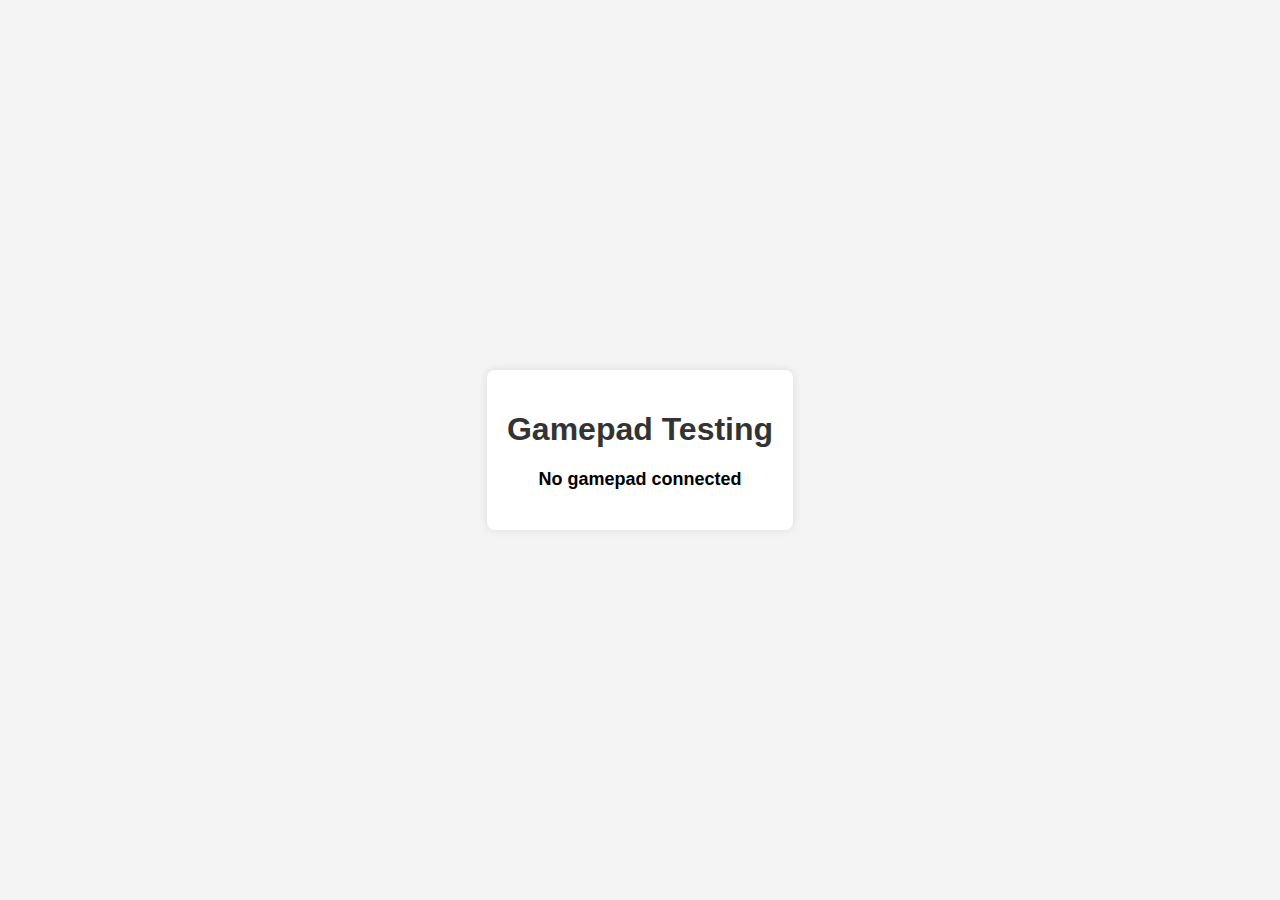
==== index.html @ 1b5c23f1 "Initial commit" ====
<!DOCTYPE html>
<html lang="en">
  <head>
    <meta charset="UTF-8" />
    <meta name="viewport" content="width=device-width, initial-scale=1.0" />
    <title>Gamepad Testing</title>
    <link rel="stylesheet" href="style.css" />
  </head>
  <body>
    <div class="container">
      <h1>Gamepad Testing</h1>
      <div id="gamepadStatus">No gamepad connected</div>
      <div id="gamepadData" class="gamepad-data">
        <div id="buttons"></div>
        <div id="axes"></div>
      </div>
    </div>

    <script src="script.js"></script>
  </body>
</html>
---- style.css ----
body {
  font-family: Arial, sans-serif;
  background-color: #f4f4f4;
  margin: 0;
  padding: 0;
  display: flex;
  justify-content: center;
  align-items: center;
  height: 100vh;
}

.container {
  background-color: white;
  padding: 20px;
  border-radius: 8px;
  box-shadow: 0 0 10px rgba(0, 0, 0, 0.1);
  text-align: center;
}

h1 {
  color: #333;
}

#gamepadStatus {
  margin-bottom: 20px;
  font-size: 18px;
  font-weight: bold;
}

.gamepad-data {
  display: flex;
  justify-content: space-around;
}

#buttons,
#axes {
  width: 40%;
  text-align: left;
}

button {
  margin: 5px;
  padding: 10px;
  background-color: #007bff;
  color: white;
  border: none;
  border-radius: 4px;
  cursor: pointer;
}

button:hover {
  background-color: #0056b3;
}
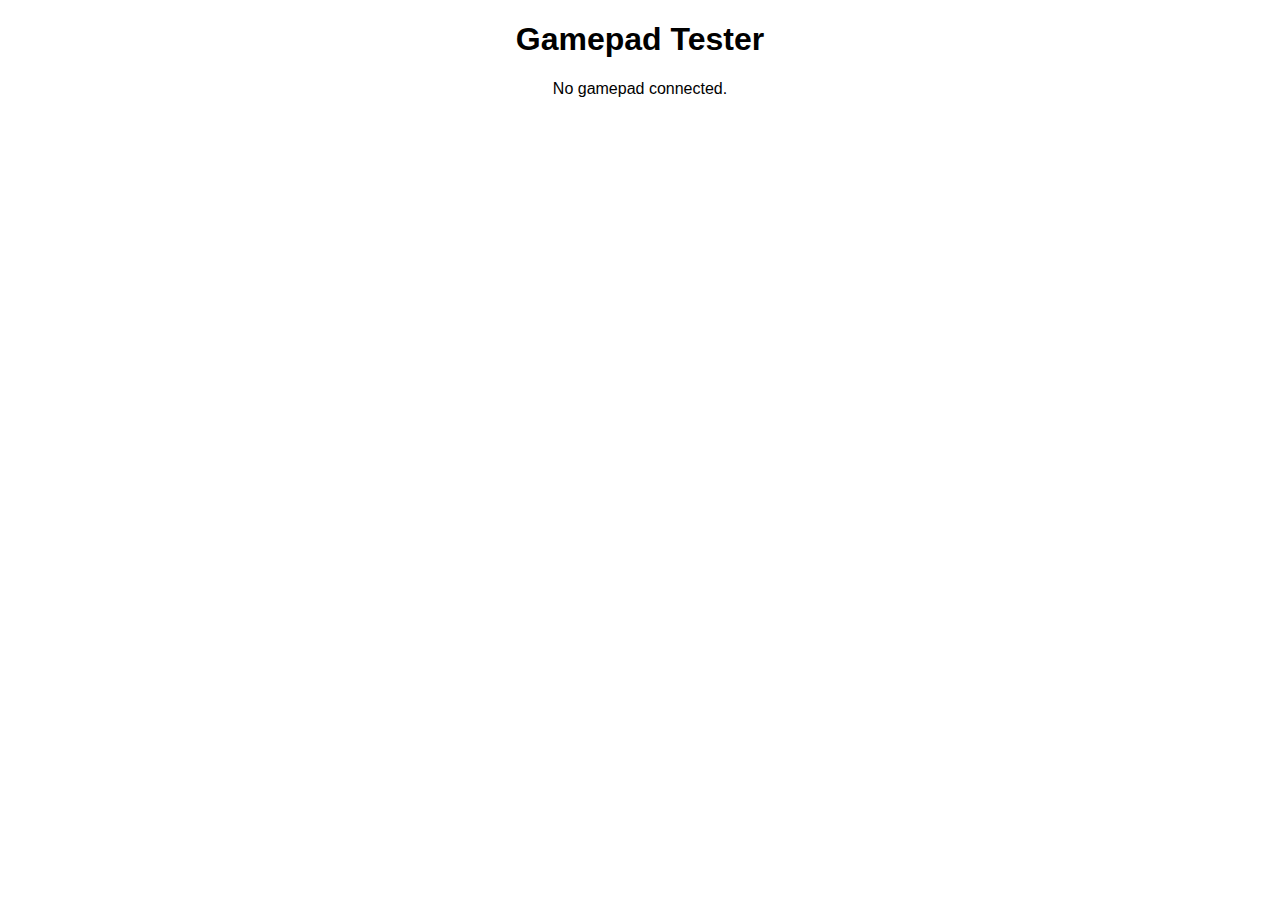
==== commit acaead57: "inputs working" ====
--- a/index.html
+++ b/index.html
@@ -1,21 +1,22 @@
 <!DOCTYPE html>
 <html lang="en">
-  <head>
-    <meta charset="UTF-8" />
-    <meta name="viewport" content="width=device-width, initial-scale=1.0" />
-    <title>Gamepad Testing</title>
-    <link rel="stylesheet" href="style.css" />
-  </head>
-  <body>
-    <div class="container">
-      <h1>Gamepad Testing</h1>
-      <div id="gamepadStatus">No gamepad connected</div>
-      <div id="gamepadData" class="gamepad-data">
-        <div id="buttons"></div>
-        <div id="axes"></div>
-      </div>
+<head>
+  <meta charset="UTF-8">
+  <meta name="viewport" content="width=device-width, initial-scale=1.0">
+  <title>Gamepad Tester</title>
+  <link rel="stylesheet" href="style.css">
+</head>
+<body>
+  <h1>Gamepad Tester</h1>
+  <div id="status">No gamepad connected.</div>
+  <div id="gamepad-display">
+    <div id="buttons">
+      <!-- Buttons will be dynamically created here -->
     </div>
-
-    <script src="script.js"></script>
-  </body>
+    <div id="axes">
+      <!-- Axes values will be displayed here -->
+    </div>
+  </div>
+  <script src="script.js"></script>
+</body>
 </html>
--- a/style.css
+++ b/style.css
@@ -1,53 +1,20 @@
 body {
   font-family: Arial, sans-serif;
-  background-color: #f4f4f4;
-  margin: 0;
-  padding: 0;
-  display: flex;
-  justify-content: center;
-  align-items: center;
-  height: 100vh;
-}
-
-.container {
-  background-color: white;
-  padding: 20px;
-  border-radius: 8px;
-  box-shadow: 0 0 10px rgba(0, 0, 0, 0.1);
   text-align: center;
 }
-
-h1 {
-  color: #333;
+#gamepad-display {
+  margin-top: 20px;
 }
-
-#gamepadStatus {
-  margin-bottom: 20px;
-  font-size: 18px;
-  font-weight: bold;
+#buttons div,
+#axes div {
+  display: inline-block;
+  margin: 10px;
+  padding: 20px;
+  border: 2px solid #333;
+  border-radius: 5px;
+  width: 60px;
 }
-
-.gamepad-data {
-  display: flex;
-  justify-content: space-around;
+.pressed {
+  background-color: #4caf50;
+  color: white;
 }
-
-#buttons,
-#axes {
-  width: 40%;
-  text-align: left;
-}
-
-button {
-  margin: 5px;
-  padding: 10px;
-  background-color: #007bff;
-  color: white;
-  border: none;
-  border-radius: 4px;
-  cursor: pointer;
-}
-
-button:hover {
-  background-color: #0056b3;
-}
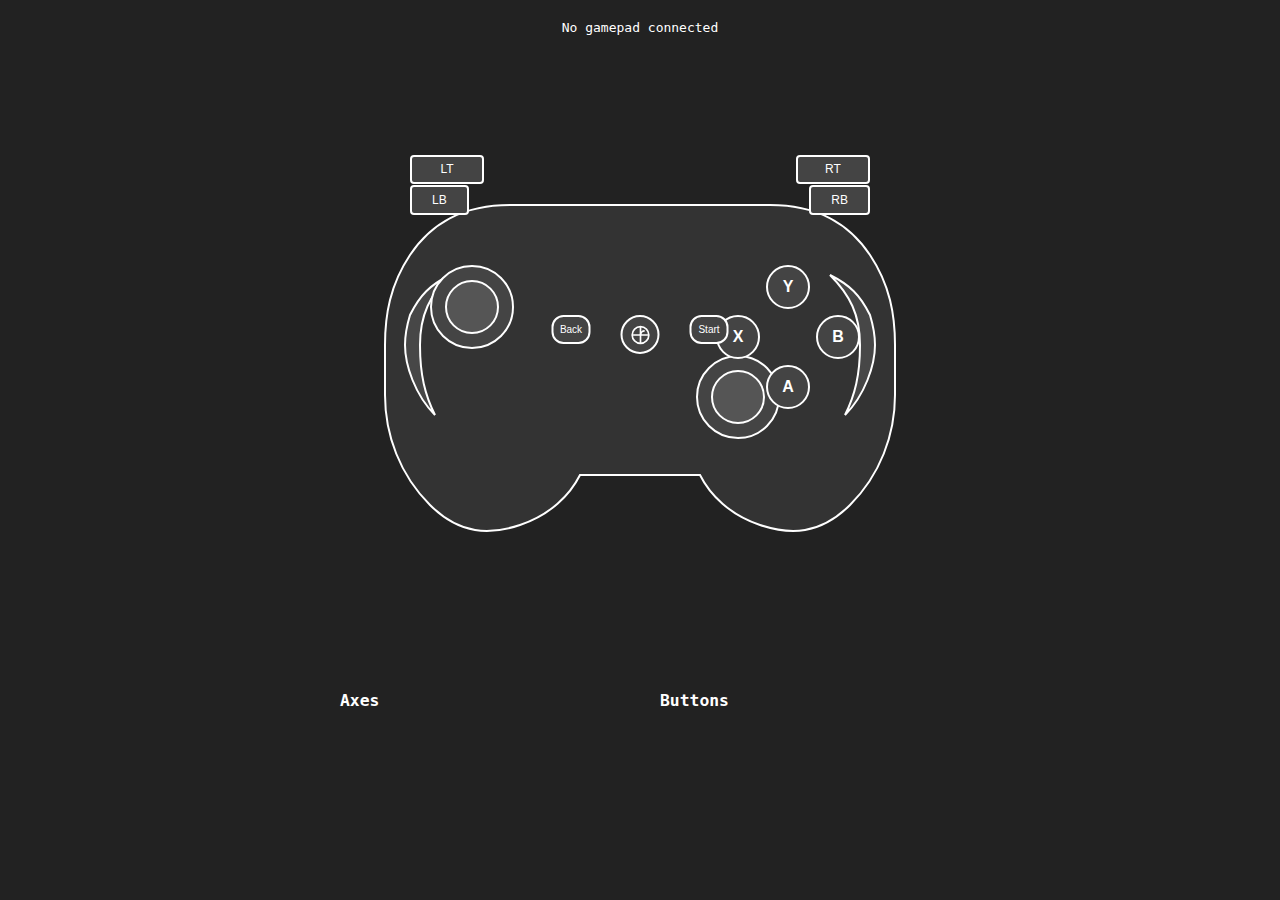
==== commit b9e52127: "updates" ====
--- a/index.html
+++ b/index.html
@@ -1,22 +1,113 @@
 <!DOCTYPE html>
 <html lang="en">
 <head>
-  <meta charset="UTF-8">
-  <meta name="viewport" content="width=device-width, initial-scale=1.0">
-  <title>Gamepad Tester</title>
-  <link rel="stylesheet" href="style.css">
+    <meta charset="UTF-8">
+    <meta name="viewport" content="width=device-width, initial-scale=1.0">
+    <title>Xbox Controller Layout</title>
+    <link rel="stylesheet" href="style.css">
 </head>
 <body>
-  <h1>Gamepad Tester</h1>
-  <div id="status">No gamepad connected.</div>
-  <div id="gamepad-display">
-    <div id="buttons">
-      <!-- Buttons will be dynamically created here -->
+    <div id="status">No gamepad connected</div>
+    <div class="controller-wrapper">
+        <div class="controller">
+            <!-- Controller Base Shape - Updated with more accurate Xbox shape -->
+            <svg class="controller-base" viewBox="0 0 600 400">
+                <!-- Base shape with grips -->
+                <path d="
+                    M 170,50 
+                    C 120,50 90,70 70,100
+                    C 50,130 45,160 45,190
+                    L 45,240
+                    C 45,280 60,320 90,350
+                    C 120,380 150,380 180,370
+                    C 210,360 230,340 240,320
+                    L 360,320
+                    C 370,340 390,360 420,370
+                    C 450,380 480,380 510,350
+                    C 540,320 555,280 555,240
+                    L 555,190
+                    C 555,160 550,130 530,100
+                    C 510,70 480,50 430,50
+                    Z
+                "/>
+                
+                <!-- Left grip indentation -->
+                <path d="
+                    M 70,160
+                    C 80,140 90,130 110,120
+                    C 90,140 80,160 80,190
+                    C 80,220 85,240 95,260
+                    C 75,240 65,210 65,190
+                    C 65,180 67,170 70,160
+                    Z
+                " fill="rgba(255,255,255,0.1)"/>
+                
+                <!-- Right grip indentation -->
+                <path d="
+                    M 530,160
+                    C 520,140 510,130 490,120
+                    C 510,140 520,160 520,190
+                    C 520,220 515,240 505,260
+                    C 525,240 535,210 535,190
+                    C 535,180 533,170 530,160
+                    Z
+                " fill="rgba(255,255,255,0.1)"/>
+            </svg>
+
+            <!-- Rest of the content remains the same -->
+            <div id="left-stick" class="stick">
+                <div class="stick-dot"></div>
+            </div>
+
+            <div id="right-stick" class="stick">
+                <div class="stick-dot"></div>
+            </div>
+
+            <div id="button-y" class="button">Y</div>
+            <div id="button-b" class="button">B</div>
+            <div id="button-a" class="button">A</div>
+            <div id="button-x" class="button">X</div>
+
+            <div class="center-buttons">
+                <div id="button-back" class="menu-button">
+                    <span>Back</span>
+                </div>
+                <div id="button-home" class="menu-button xbox-button">
+                    <svg viewBox="0 0 24 24" class="xbox-logo">
+                        <circle cx="12" cy="12" r="10" fill="none" stroke="currentColor" stroke-width="2"/>
+                        <path d="M12 2 L12 22" stroke="currentColor" stroke-width="2"/>
+                        <path d="M2 12 L22 12" stroke="currentColor" stroke-width="2"/>
+                        <path d="M17 7 A5 5 0 0 0 12 12" stroke="currentColor" stroke-width="2" fill="none"/>
+                    </svg>
+                </div>
+                <div id="button-start" class="menu-button">
+                    <span>Start</span>
+                </div>
+            </div>
+
+            <div id="left-bumper" class="bumper left">LB</div>
+            <div id="right-bumper" class="bumper right">RB</div>
+
+            <div id="left-trigger" class="trigger left">
+                <div class="trigger-value"></div>
+                <span>LT</span>
+            </div>
+            <div id="right-trigger" class="trigger right">
+                <div class="trigger-value"></div>
+                <span>RT</span>
+            </div>
+        </div>
     </div>
-    <div id="axes">
-      <!-- Axes values will be displayed here -->
+
+    <div class="debug">
+        <div id="axes-debug">
+            <h3>Axes</h3>
+        </div>
+        <div id="buttons-debug">
+            <h3>Buttons</h3>
+        </div>
     </div>
-  </div>
-  <script src="script.js"></script>
+
+    <script src="script.js"></script>
 </body>
-</html>
+</html>--- a/style.css
+++ b/style.css
@@ -1,20 +1,186 @@
 body {
-  font-family: Arial, sans-serif;
-  text-align: center;
+    background: #222;
+    color: #fff;
+    font-family: Arial, sans-serif;
+    margin: 0;
+    padding: 20px;
+    display: flex;
+    flex-direction: column;
+    align-items: center;
 }
-#gamepad-display {
-  margin-top: 20px;
+
+#status {
+    margin-bottom: 20px;
+    font-family: monospace;
 }
-#buttons div,
-#axes div {
-  display: inline-block;
-  margin: 10px;
-  padding: 20px;
-  border: 2px solid #333;
-  border-radius: 5px;
-  width: 60px;
+
+.controller-wrapper {
+    position: relative;
+    width: 800px;
+    height: 600px;
 }
+
+.controller {
+    position: absolute;
+    width: 600px;
+    height: 400px;
+    left: 50%;
+    top: 50%;
+    transform: translate(-50%, -50%);
+}
+
+.controller-base {
+    position: absolute;
+    width: 100%;
+    height: 100%;
+    stroke: #fff;
+    stroke-width: 2;
+    fill: #333;
+}
+
+.button {
+    position: absolute;
+    width: 40px;
+    height: 40px;
+    border: 2px solid #fff;
+    border-radius: 50%;
+    display: flex;
+    align-items: center;
+    justify-content: center;
+    color: #fff;
+    font-weight: bold;
+    transition: all 0.1s;
+    background: #444;
+}
+
+.button.pressed {
+    background: rgba(255, 255, 255, 0.3);
+    transform: scale(0.95);
+}
+
+/* Face button positions - adjusted for Xbox layout */
+#button-y { right: 130px; top: 110px; }
+#button-b { right: 80px; top: 160px; }
+#button-a { right: 130px; top: 210px; }
+#button-x { right: 180px; top: 160px; }
+
+.stick {
+    position: absolute;
+    width: 80px;
+    height: 80px;
+    border: 2px solid #fff;
+    border-radius: 50%;
+    background: #444;
+}
+
+.stick-dot {
+    position: absolute;
+    width: 50px;
+    height: 50px;
+    background: #555;
+    border: 2px solid #fff;
+    border-radius: 50%;
+    top: 50%;
+    left: 50%;
+    transform: translate(-50%, -50%);
+    transition: transform 0.1s;
+}
+
+/* Stick positions - adjusted for Xbox layout */
+#left-stick { left: 90px; top: 110px; }
+#right-stick { right: 160px; top: 200px; }
+
+.center-buttons {
+    position: absolute;
+    left: 50%;
+    top: 160px;
+    transform: translateX(-50%);
+    display: flex;
+    gap: 30px;
+}
+
+.menu-button {
+    width: 35px;
+    height: 25px;
+    border: 2px solid #fff;
+    border-radius: 12px;
+    display: flex;
+    align-items: center;
+    justify-content: center;
+    color: #fff;
+    font-size: 10px;
+    background: #444;
+}
+
+.xbox-button {
+    width: 35px;
+    height: 35px;
+    border-radius: 50%;
+}
+
+.xbox-logo {
+    width: 20px;
+    height: 20px;
+}
+
+.bumper {
+    position: absolute;
+    top: 30px;
+    padding: 6px 20px;
+    border: 2px solid #fff;
+    border-radius: 4px;
+    font-size: 12px;
+    color: #fff;
+    background: #444;
+}
+
+.bumper.left { left: 70px; }
+.bumper.right { right: 70px; }
+
+.trigger {
+    position: absolute;
+    top: 0;
+    width: 70px;
+    height: 25px;
+    border: 2px solid #fff;
+    border-radius: 4px;
+    color: #fff;
+    font-size: 12px;
+    background: #444;
+}
+
+.trigger.left { left: 70px; }
+.trigger.right { right: 70px; }
+
+.trigger-value {
+    position: absolute;
+    top: 0;
+    left: 0;
+    height: 100%;
+    background: rgba(255, 255, 255, 0.3);
+    transition: width 0.1s;
+    width: 0%;
+}
+
+.trigger span {
+    position: absolute;
+    width: 100%;
+    text-align: center;
+    line-height: 25px;
+    z-index: 1;
+}
+
+.debug {
+    margin-top: 20px;
+    display: grid;
+    grid-template-columns: 1fr 1fr;
+    gap: 40px;
+    font-family: monospace;
+    font-size: 14px;
+    width: 600px;
+}
+
+/* Pressed state for all interactive elements */
 .pressed {
-  background-color: #4caf50;
-  color: white;
-}
+    background: rgba(255, 255, 255, 0.3) !important;
+}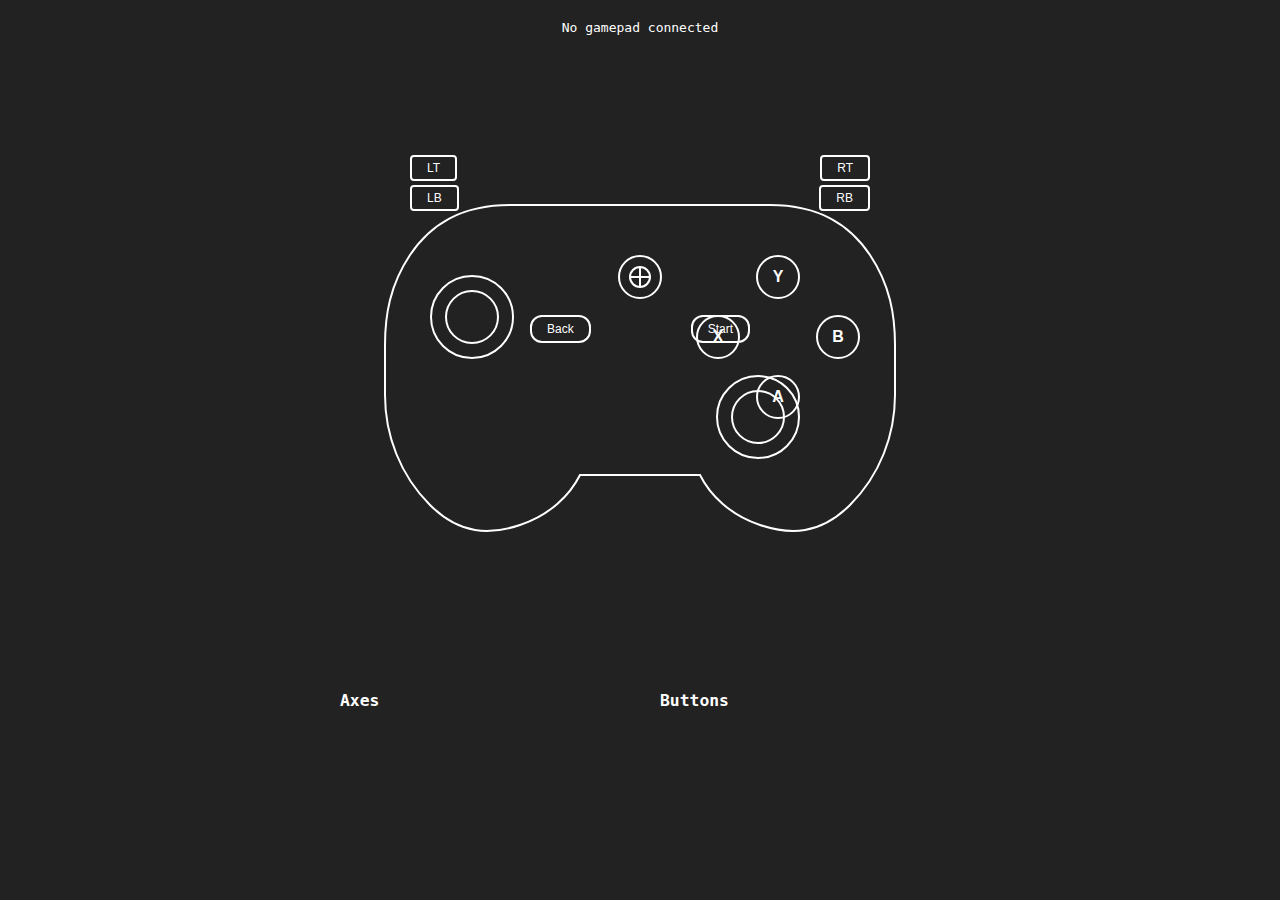
==== commit 13a2a75c: "impvoing layout" ====
--- a/index.html
+++ b/index.html
@@ -10,9 +10,8 @@
     <div id="status">No gamepad connected</div>
     <div class="controller-wrapper">
         <div class="controller">
-            <!-- Controller Base Shape - Updated with more accurate Xbox shape -->
+            <!-- Controller Base Shape -->
             <svg class="controller-base" viewBox="0 0 600 400">
-                <!-- Base shape with grips -->
                 <path d="
                     M 170,50 
                     C 120,50 90,70 70,100
@@ -30,72 +29,46 @@
                     C 510,70 480,50 430,50
                     Z
                 "/>
-                
-                <!-- Left grip indentation -->
-                <path d="
-                    M 70,160
-                    C 80,140 90,130 110,120
-                    C 90,140 80,160 80,190
-                    C 80,220 85,240 95,260
-                    C 75,240 65,210 65,190
-                    C 65,180 67,170 70,160
-                    Z
-                " fill="rgba(255,255,255,0.1)"/>
-                
-                <!-- Right grip indentation -->
-                <path d="
-                    M 530,160
-                    C 520,140 510,130 490,120
-                    C 510,140 520,160 520,190
-                    C 520,220 515,240 505,260
-                    C 525,240 535,210 535,190
-                    C 535,180 533,170 530,160
-                    Z
-                " fill="rgba(255,255,255,0.1)"/>
             </svg>
 
-            <!-- Rest of the content remains the same -->
+            <!-- Left stick -->
             <div id="left-stick" class="stick">
                 <div class="stick-dot"></div>
             </div>
 
+            <!-- Right stick -->
             <div id="right-stick" class="stick">
                 <div class="stick-dot"></div>
             </div>
 
+            <!-- Face buttons -->
             <div id="button-y" class="button">Y</div>
             <div id="button-b" class="button">B</div>
             <div id="button-a" class="button">A</div>
             <div id="button-x" class="button">X</div>
 
+            <!-- Center buttons -->
             <div class="center-buttons">
-                <div id="button-back" class="menu-button">
-                    <span>Back</span>
-                </div>
-                <div id="button-home" class="menu-button xbox-button">
-                    <svg viewBox="0 0 24 24" class="xbox-logo">
-                        <circle cx="12" cy="12" r="10" fill="none" stroke="currentColor" stroke-width="2"/>
-                        <path d="M12 2 L12 22" stroke="currentColor" stroke-width="2"/>
-                        <path d="M2 12 L22 12" stroke="currentColor" stroke-width="2"/>
-                        <path d="M17 7 A5 5 0 0 0 12 12" stroke="currentColor" stroke-width="2" fill="none"/>
-                    </svg>
-                </div>
-                <div id="button-start" class="menu-button">
-                    <span>Start</span>
-                </div>
+                <div id="button-back" class="menu-button">Back</div>
+                <div id="button-start" class="menu-button">Start</div>
             </div>
 
+            <!-- Xbox button -->
+            <div id="button-home" class="xbox-button">
+                <svg viewBox="0 0 24 24" class="xbox-logo">
+                    <circle cx="12" cy="12" r="10" fill="none" stroke="currentColor" stroke-width="2"/>
+                    <path d="M12 2 L12 22" stroke="currentColor" stroke-width="2"/>
+                    <path d="M2 12 L22 12" stroke="currentColor" stroke-width="2"/>
+                </svg>
+            </div>
+
+            <!-- Bumpers -->
             <div id="left-bumper" class="bumper left">LB</div>
             <div id="right-bumper" class="bumper right">RB</div>
 
-            <div id="left-trigger" class="trigger left">
-                <div class="trigger-value"></div>
-                <span>LT</span>
-            </div>
-            <div id="right-trigger" class="trigger right">
-                <div class="trigger-value"></div>
-                <span>RT</span>
-            </div>
+            <!-- Triggers -->
+            <div id="left-trigger" class="trigger left">LT</div>
+            <div id="right-trigger" class="trigger right">RT</div>
         </div>
     </div>
 
--- a/style.css
+++ b/style.css
@@ -1,186 +1,171 @@
 body {
-    background: #222;
-    color: #fff;
-    font-family: Arial, sans-serif;
-    margin: 0;
-    padding: 20px;
-    display: flex;
-    flex-direction: column;
-    align-items: center;
+  background: #222;
+  color: #fff;
+  font-family: Arial, sans-serif;
+  margin: 0;
+  padding: 20px;
+  display: flex;
+  flex-direction: column;
+  align-items: center;
 }
 
 #status {
-    margin-bottom: 20px;
-    font-family: monospace;
+  margin-bottom: 20px;
+  font-family: monospace;
 }
 
 .controller-wrapper {
-    position: relative;
-    width: 800px;
-    height: 600px;
+  position: relative;
+  width: 800px;
+  height: 600px;
 }
 
 .controller {
-    position: absolute;
-    width: 600px;
-    height: 400px;
-    left: 50%;
-    top: 50%;
-    transform: translate(-50%, -50%);
+  position: absolute;
+  width: 600px;
+  height: 400px;
+  left: 50%;
+  top: 50%;
+  transform: translate(-50%, -50%);
 }
 
 .controller-base {
-    position: absolute;
-    width: 100%;
-    height: 100%;
-    stroke: #fff;
-    stroke-width: 2;
-    fill: #333;
+  position: absolute;
+  width: 100%;
+  height: 100%;
+  stroke: #fff;
+  stroke-width: 2;
+  fill: none;
 }
 
 .button {
-    position: absolute;
-    width: 40px;
-    height: 40px;
-    border: 2px solid #fff;
-    border-radius: 50%;
-    display: flex;
-    align-items: center;
-    justify-content: center;
-    color: #fff;
-    font-weight: bold;
-    transition: all 0.1s;
-    background: #444;
+  position: absolute;
+  width: 40px;
+  height: 40px;
+  border: 2px solid #fff;
+  border-radius: 50%;
+  display: flex;
+  align-items: center;
+  justify-content: center;
+  color: #fff;
+  font-weight: bold;
+  transition: all 0.1s;
 }
 
 .button.pressed {
-    background: rgba(255, 255, 255, 0.3);
-    transform: scale(0.95);
+  background: rgba(255, 255, 255, 0.3);
+  transform: scale(0.95);
 }
 
-/* Face button positions - adjusted for Xbox layout */
-#button-y { right: 130px; top: 110px; }
+/* Face button positions */
+#button-y { right: 140px; top: 100px; }
 #button-b { right: 80px; top: 160px; }
-#button-a { right: 130px; top: 210px; }
-#button-x { right: 180px; top: 160px; }
+#button-a { right: 140px; top: 220px; }
+#button-x { right: 200px; top: 160px; }
 
 .stick {
-    position: absolute;
-    width: 80px;
-    height: 80px;
-    border: 2px solid #fff;
-    border-radius: 50%;
-    background: #444;
+  position: absolute;
+  width: 80px;
+  height: 80px;
+  border: 2px solid #fff;
+  border-radius: 50%;
 }
 
 .stick-dot {
-    position: absolute;
-    width: 50px;
-    height: 50px;
-    background: #555;
-    border: 2px solid #fff;
-    border-radius: 50%;
-    top: 50%;
-    left: 50%;
-    transform: translate(-50%, -50%);
-    transition: transform 0.1s;
+  position: absolute;
+  width: 50px;
+  height: 50px;
+  border: 2px solid #fff;
+  border-radius: 50%;
+  top: 50%;
+  left: 50%;
+  transform: translate(-50%, -50%);
+  transition: transform 0.1s;
 }
 
-/* Stick positions - adjusted for Xbox layout */
-#left-stick { left: 90px; top: 110px; }
-#right-stick { right: 160px; top: 200px; }
+/* Stick positions */
+#left-stick { left: 90px; top: 120px; }
+#right-stick { right: 140px; top: 220px; }
 
 .center-buttons {
-    position: absolute;
-    left: 50%;
-    top: 160px;
-    transform: translateX(-50%);
-    display: flex;
-    gap: 30px;
+  position: absolute;
+  left: 50%;
+  top: 160px;
+  transform: translateX(-50%);
+  display: flex;
+  gap: 100px;
 }
 
 .menu-button {
-    width: 35px;
-    height: 25px;
-    border: 2px solid #fff;
-    border-radius: 12px;
-    display: flex;
-    align-items: center;
-    justify-content: center;
-    color: #fff;
-    font-size: 10px;
-    background: #444;
+  padding: 5px 15px;
+  border: 2px solid #fff;
+  border-radius: 12px;
+  color: #fff;
+  font-size: 12px;
+  text-align: center;
 }
 
 .xbox-button {
-    width: 35px;
-    height: 35px;
-    border-radius: 50%;
+  position: absolute;
+  left: 50%;
+  top: 100px;
+  transform: translateX(-50%);
+  width: 40px;
+  height: 40px;
+  border: 2px solid #fff;
+  border-radius: 50%;
+  display: flex;
+  align-items: center;
+  justify-content: center;
 }
 
 .xbox-logo {
-    width: 20px;
-    height: 20px;
+  width: 24px;
+  height: 24px;
 }
 
 .bumper {
-    position: absolute;
-    top: 30px;
-    padding: 6px 20px;
-    border: 2px solid #fff;
-    border-radius: 4px;
-    font-size: 12px;
-    color: #fff;
-    background: #444;
+  position: absolute;
+  top: 30px;
+  padding: 4px 15px;
+  border: 2px solid #fff;
+  border-radius: 4px;
+  font-size: 12px;
+  color: #fff;
 }
 
 .bumper.left { left: 70px; }
 .bumper.right { right: 70px; }
 
 .trigger {
-    position: absolute;
-    top: 0;
-    width: 70px;
-    height: 25px;
-    border: 2px solid #fff;
-    border-radius: 4px;
-    color: #fff;
-    font-size: 12px;
-    background: #444;
+  position: absolute;
+  top: 0;
+  padding: 4px 15px;
+  border: 2px solid #fff;
+  border-radius: 4px;
+  color: #fff;
+  font-size: 12px;
 }
 
 .trigger.left { left: 70px; }
 .trigger.right { right: 70px; }
 
-.trigger-value {
-    position: absolute;
-    top: 0;
-    left: 0;
-    height: 100%;
-    background: rgba(255, 255, 255, 0.3);
-    transition: width 0.1s;
-    width: 0%;
-}
-
-.trigger span {
-    position: absolute;
-    width: 100%;
-    text-align: center;
-    line-height: 25px;
-    z-index: 1;
-}
-
 .debug {
-    margin-top: 20px;
-    display: grid;
-    grid-template-columns: 1fr 1fr;
-    gap: 40px;
-    font-family: monospace;
-    font-size: 14px;
-    width: 600px;
+  margin-top: 20px;
+  display: grid;
+  grid-template-columns: 1fr 1fr;
+  gap: 40px;
+  font-family: monospace;
+  font-size: 14px;
+  width: 600px;
 }
 
 /* Pressed state for all interactive elements */
 .pressed {
-    background: rgba(255, 255, 255, 0.3) !important;
+  background: rgba(255, 255, 255, 0.3);
+}
+
+/* Add pressed state for sticks */
+.stick.pressed .stick-dot {
+  background: rgba(255, 255, 255, 0.3);
 }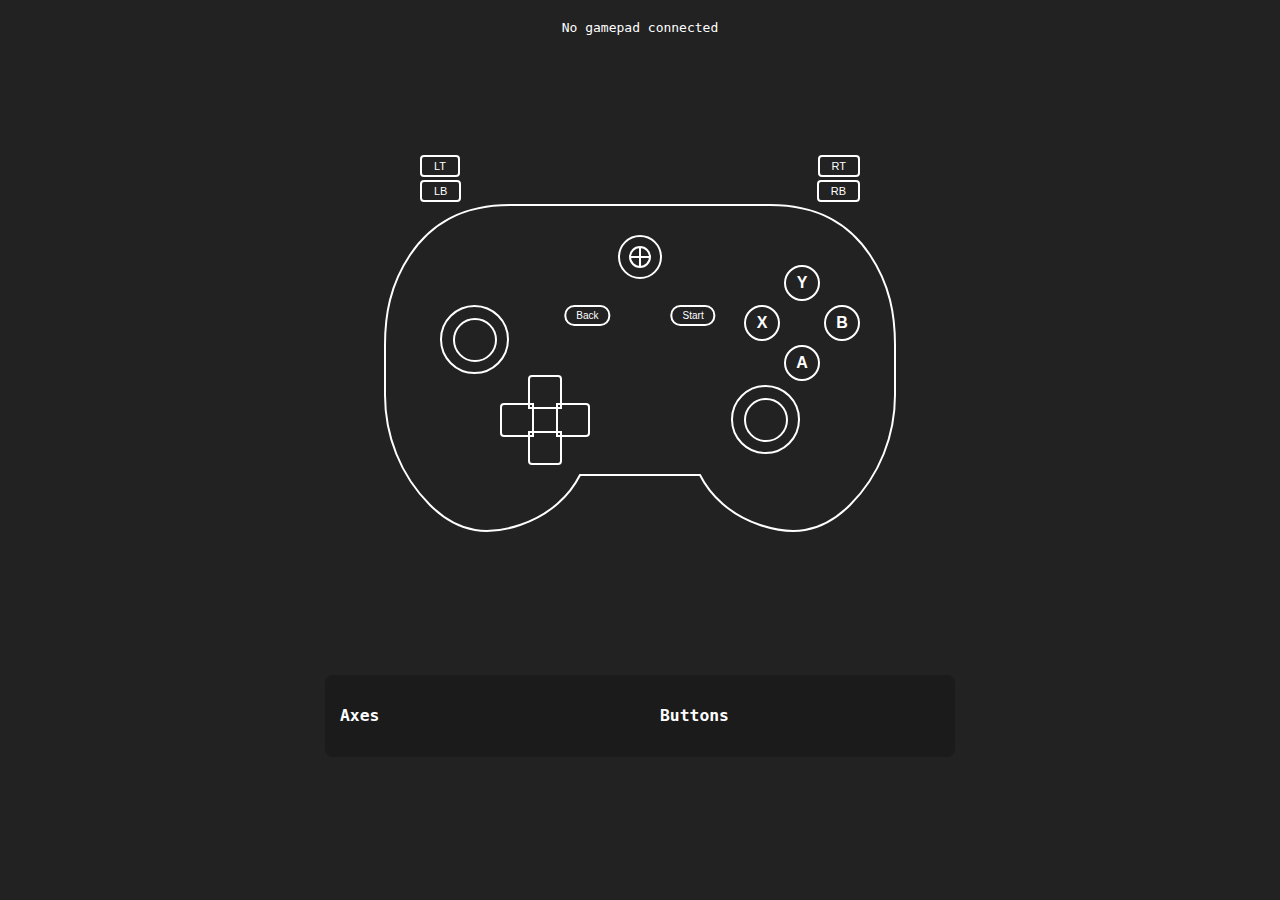
==== commit dc2a7948: "d-pad functionality" ====
--- a/index.html
+++ b/index.html
@@ -30,6 +30,15 @@
                     Z
                 "/>
             </svg>
+
+            <!-- D-pad -->
+            <!-- Replace the D-pad section in the HTML -->
+            <div id="d-pad" class="d-pad">
+              <div id="d-pad-up" class="d-pad-button up"></div>
+              <div id="d-pad-right" class="d-pad-button right"></div>
+              <div id="d-pad-down" class="d-pad-button down"></div>
+              <div id="d-pad-left" class="d-pad-button left"></div>
+            </div>
 
             <!-- Left stick -->
             <div id="left-stick" class="stick">
--- a/style.css
+++ b/style.css
@@ -38,77 +38,119 @@
   fill: none;
 }
 
+/* Face buttons */
 .button {
+  position: absolute;
+  width: 32px;
+  height: 32px;
+  border: 2px solid #fff;
+  border-radius: 50%;
+  display: flex;
+  align-items: center;
+  justify-content: center;
+  color: #fff;
+  font-weight: bold;
+  transition: all 0.1s;
+}
+
+#button-y { right: 120px; top: 110px; }
+#button-b { right: 80px; top: 150px; }
+#button-a { right: 120px; top: 190px; }
+#button-x { right: 160px; top: 150px; }
+/* D-pad styling */
+.d-pad {
+  position: absolute;
+  left: 160px;
+  top: 220px;
+  width: 90px;
+  height: 90px;
+  position: relative;
+}
+
+.d-pad-button {
+  position: absolute;
+  border: 2px solid #fff;
+  background: none;
+  transition: all 0.1s;
+  width: 30px;
+  height: 30px;
+}
+
+.d-pad-button.up {
+  top: 0;
+  left: 50%;
+  transform: translateX(-50%);
+  border-radius: 4px 4px 0 0;
+}
+
+.d-pad-button.right {
+  right: 0;
+  top: 50%;
+  transform: translateY(-50%);
+  border-radius: 0 4px 4px 0;
+}
+
+.d-pad-button.down {
+  bottom: 0;
+  left: 50%;
+  transform: translateX(-50%);
+  border-radius: 0 0 4px 4px;
+}
+
+.d-pad-button.left {
+  left: 0;
+  top: 50%;
+  transform: translateY(-50%);
+  border-radius: 4px 0 0 4px;
+}
+/* Sticks */
+.stick {
+  position: absolute;
+  width: 65px;
+  height: 65px;
+  border: 2px solid #fff;
+  border-radius: 50%;
+}
+
+.stick-dot {
   position: absolute;
   width: 40px;
   height: 40px;
   border: 2px solid #fff;
   border-radius: 50%;
-  display: flex;
-  align-items: center;
-  justify-content: center;
-  color: #fff;
-  font-weight: bold;
-  transition: all 0.1s;
-}
-
-.button.pressed {
-  background: rgba(255, 255, 255, 0.3);
-  transform: scale(0.95);
-}
-
-/* Face button positions */
-#button-y { right: 140px; top: 100px; }
-#button-b { right: 80px; top: 160px; }
-#button-a { right: 140px; top: 220px; }
-#button-x { right: 200px; top: 160px; }
-
-.stick {
-  position: absolute;
-  width: 80px;
-  height: 80px;
-  border: 2px solid #fff;
-  border-radius: 50%;
-}
-
-.stick-dot {
-  position: absolute;
-  width: 50px;
-  height: 50px;
-  border: 2px solid #fff;
-  border-radius: 50%;
   top: 50%;
   left: 50%;
   transform: translate(-50%, -50%);
   transition: transform 0.1s;
 }
 
-/* Stick positions */
-#left-stick { left: 90px; top: 120px; }
-#right-stick { right: 140px; top: 220px; }
-
+#left-stick { left: 100px; top: 150px; }
+#right-stick { right: 140px; top: 230px; }
+
+/* Center buttons */
 .center-buttons {
   position: absolute;
   left: 50%;
-  top: 160px;
-  transform: translateX(-50%);
-  display: flex;
-  gap: 100px;
+  top: 150px;
+  transform: translateX(-50%);
+  display: flex;
+  gap: 60px;
 }
 
 .menu-button {
-  padding: 5px 15px;
-  border: 2px solid #fff;
-  border-radius: 12px;
-  color: #fff;
-  font-size: 12px;
+  padding: 3px 10px;
+  border: 2px solid #fff;
+  border-radius: 10px;
+  color: #fff;
+  font-size: 10px;
   text-align: center;
 }
 
+/* Xbox button */
 .xbox-button {
   position: absolute;
   left: 50%;
-  top: 100px;
+  top: 80px;
   transform: translateX(-50%);
   width: 40px;
   height: 40px;
@@ -124,32 +166,44 @@
   height: 24px;
 }
 
+/* Shoulder buttons */
 .bumper {
   position: absolute;
-  top: 30px;
-  padding: 4px 15px;
+  top: 25px;
+  padding: 3px 12px;
   border: 2px solid #fff;
   border-radius: 4px;
-  font-size: 12px;
-  color: #fff;
-}
-
-.bumper.left { left: 70px; }
-.bumper.right { right: 70px; }
-
+  font-size: 11px;
+  color: #fff;
+}
+
+.bumper.left { left: 80px; }
+.bumper.right { right: 80px; }
+
+/* Triggers */
 .trigger {
   position: absolute;
   top: 0;
-  padding: 4px 15px;
+  padding: 3px 12px;
   border: 2px solid #fff;
   border-radius: 4px;
   color: #fff;
-  font-size: 12px;
-}
-
-.trigger.left { left: 70px; }
-.trigger.right { right: 70px; }
-
+  font-size: 11px;
+}
+
+.trigger.left { left: 80px; }
+.trigger.right { right: 80px; }
+
+/* State styling */
+.pressed {
+  background: rgba(255, 255, 255, 0.3);
+}
+
+.stick.pressed .stick-dot {
+  background: rgba(255, 255, 255, 0.3);
+}
+
+/* Debug panel */
 .debug {
   margin-top: 20px;
   display: grid;
@@ -158,14 +212,7 @@
   font-family: monospace;
   font-size: 14px;
   width: 600px;
-}
-
-/* Pressed state for all interactive elements */
-.pressed {
-  background: rgba(255, 255, 255, 0.3);
-}
-
-/* Add pressed state for sticks */
-.stick.pressed .stick-dot {
-  background: rgba(255, 255, 255, 0.3);
+  background: rgba(0, 0, 0, 0.2);
+  padding: 15px;
+  border-radius: 8px;
 }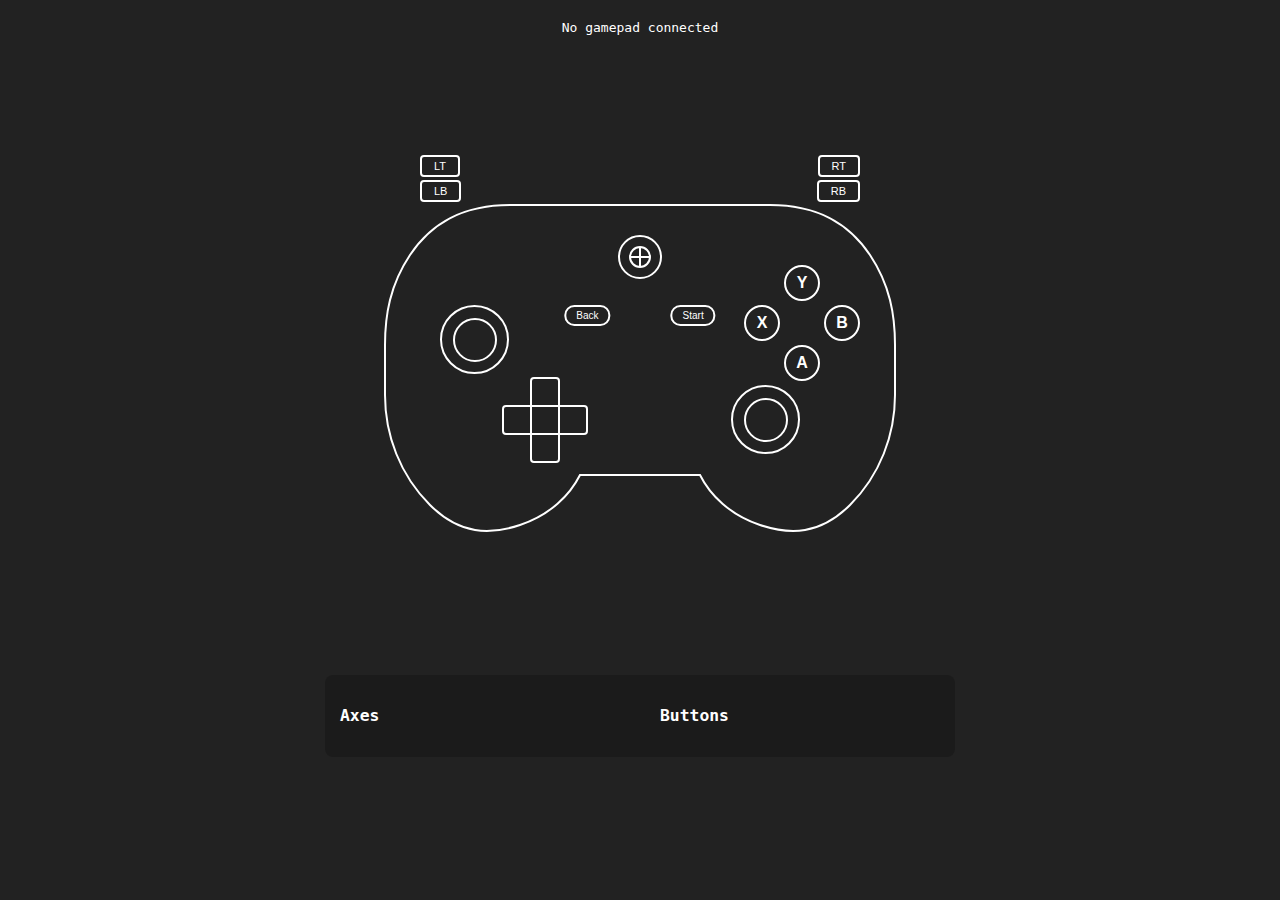
==== commit c317ea20: "formatting" ====
--- a/index.html
+++ b/index.html
@@ -1,18 +1,18 @@
 <!DOCTYPE html>
 <html lang="en">
-<head>
-    <meta charset="UTF-8">
-    <meta name="viewport" content="width=device-width, initial-scale=1.0">
+  <head>
+    <meta charset="UTF-8" />
+    <meta name="viewport" content="width=device-width, initial-scale=1.0" />
     <title>Xbox Controller Layout</title>
-    <link rel="stylesheet" href="style.css">
-</head>
-<body>
+    <link rel="stylesheet" href="style.css" />
+  </head>
+  <body>
     <div id="status">No gamepad connected</div>
     <div class="controller-wrapper">
-        <div class="controller">
-            <!-- Controller Base Shape -->
-            <svg class="controller-base" viewBox="0 0 600 400">
-                <path d="
+      <div class="controller">
+        <svg class="controller-base" viewBox="0 0 600 400">
+          <path
+            d="
                     M 170,50 
                     C 120,50 90,70 70,100
                     C 50,130 45,160 45,190
@@ -28,68 +28,67 @@
                     C 555,160 550,130 530,100
                     C 510,70 480,50 430,50
                     Z
-                "/>
-            </svg>
+                "
+          />
+        </svg>
 
-            <!-- D-pad -->
-            <!-- Replace the D-pad section in the HTML -->
-            <div id="d-pad" class="d-pad">
-              <div id="d-pad-up" class="d-pad-button up"></div>
-              <div id="d-pad-right" class="d-pad-button right"></div>
-              <div id="d-pad-down" class="d-pad-button down"></div>
-              <div id="d-pad-left" class="d-pad-button left"></div>
-            </div>
+        <div id="d-pad" class="d-pad">
+          <div id="d-pad-up" class="d-pad-button up"></div>
+          <div id="d-pad-right" class="d-pad-button right"></div>
+          <div id="d-pad-down" class="d-pad-button down"></div>
+          <div id="d-pad-left" class="d-pad-button left"></div>
+        </div>
 
-            <!-- Left stick -->
-            <div id="left-stick" class="stick">
-                <div class="stick-dot"></div>
-            </div>
+        <div id="left-stick" class="stick">
+          <div class="stick-dot"></div>
+        </div>
 
-            <!-- Right stick -->
-            <div id="right-stick" class="stick">
-                <div class="stick-dot"></div>
-            </div>
+        <div id="right-stick" class="stick">
+          <div class="stick-dot"></div>
+        </div>
 
-            <!-- Face buttons -->
-            <div id="button-y" class="button">Y</div>
-            <div id="button-b" class="button">B</div>
-            <div id="button-a" class="button">A</div>
-            <div id="button-x" class="button">X</div>
+        <div id="button-y" class="button">Y</div>
+        <div id="button-b" class="button">B</div>
+        <div id="button-a" class="button">A</div>
+        <div id="button-x" class="button">X</div>
 
-            <!-- Center buttons -->
-            <div class="center-buttons">
-                <div id="button-back" class="menu-button">Back</div>
-                <div id="button-start" class="menu-button">Start</div>
-            </div>
+        <div class="center-buttons">
+          <div id="button-back" class="menu-button">Back</div>
+          <div id="button-start" class="menu-button">Start</div>
+        </div>
 
-            <!-- Xbox button -->
-            <div id="button-home" class="xbox-button">
-                <svg viewBox="0 0 24 24" class="xbox-logo">
-                    <circle cx="12" cy="12" r="10" fill="none" stroke="currentColor" stroke-width="2"/>
-                    <path d="M12 2 L12 22" stroke="currentColor" stroke-width="2"/>
-                    <path d="M2 12 L22 12" stroke="currentColor" stroke-width="2"/>
-                </svg>
-            </div>
+        <div id="button-home" class="xbox-button">
+          <svg viewBox="0 0 24 24" class="xbox-logo">
+            <circle
+              cx="12"
+              cy="12"
+              r="10"
+              fill="none"
+              stroke="currentColor"
+              stroke-width="2"
+            />
+            <path d="M12 2 L12 22" stroke="currentColor" stroke-width="2" />
+            <path d="M2 12 L22 12" stroke="currentColor" stroke-width="2" />
+          </svg>
+        </div>
 
-            <!-- Bumpers -->
-            <div id="left-bumper" class="bumper left">LB</div>
-            <div id="right-bumper" class="bumper right">RB</div>
+        <div id="left-bumper" class="bumper left">LB</div>
+        <div id="right-bumper" class="bumper right">RB</div>
 
-            <!-- Triggers -->
-            <div id="left-trigger" class="trigger left">LT</div>
-            <div id="right-trigger" class="trigger right">RT</div>
-        </div>
+        <div id="left-trigger" class="trigger left">LT</div>
+        <div id="right-trigger" class="trigger right">RT</div>
+      </div>
     </div>
 
     <div class="debug">
-        <div id="axes-debug">
-            <h3>Axes</h3>
-        </div>
-        <div id="buttons-debug">
-            <h3>Buttons</h3>
-        </div>
+      <div id="axes-debug">
+        <h3>Axes</h3>
+      </div>
+      <div id="buttons-debug">
+        <h3>Buttons</h3>
+      </div>
     </div>
 
     <script src="script.js"></script>
-</body>
-</html>+  </body>
+</html>
--- a/style.css
+++ b/style.css
@@ -38,7 +38,6 @@
   fill: none;
 }
 
-/* Face buttons */
 .button {
   position: absolute;
   width: 32px;
@@ -53,11 +52,23 @@
   transition: all 0.1s;
 }
 
-#button-y { right: 120px; top: 110px; }
-#button-b { right: 80px; top: 150px; }
-#button-a { right: 120px; top: 190px; }
-#button-x { right: 160px; top: 150px; }
-/* D-pad styling */
+#button-y {
+  right: 120px;
+  top: 110px;
+}
+#button-b {
+  right: 80px;
+  top: 150px;
+}
+#button-a {
+  right: 120px;
+  top: 190px;
+}
+#button-x {
+  right: 160px;
+  top: 150px;
+}
+
 .d-pad {
   position: absolute;
   left: 160px;
@@ -72,8 +83,8 @@
   border: 2px solid #fff;
   background: none;
   transition: all 0.1s;
-  width: 30px;
-  height: 30px;
+  width: 26px;
+  height: 26px;
 }
 
 .d-pad-button.up {
@@ -103,6 +114,21 @@
   transform: translateY(-50%);
   border-radius: 4px 0 0 4px;
 }
+
+/* Add space between buttons */
+.d-pad-button.up {
+  margin-top: 2px;
+}
+.d-pad-button.right {
+  margin-right: 2px;
+}
+.d-pad-button.down {
+  margin-bottom: 2px;
+}
+.d-pad-button.left {
+  margin-left: 2px;
+}
+
 /* Sticks */
 .stick {
   position: absolute;
@@ -124,8 +150,14 @@
   transition: transform 0.1s;
 }
 
-#left-stick { left: 100px; top: 150px; }
-#right-stick { right: 140px; top: 230px; }
+#left-stick {
+  left: 100px;
+  top: 150px;
+}
+#right-stick {
+  right: 140px;
+  top: 230px;
+}
 
 /* Center buttons */
 .center-buttons {
@@ -146,7 +178,6 @@
   text-align: center;
 }
 
-/* Xbox button */
 .xbox-button {
   position: absolute;
   left: 50%;
@@ -166,7 +197,6 @@
   height: 24px;
 }
 
-/* Shoulder buttons */
 .bumper {
   position: absolute;
   top: 25px;
@@ -177,10 +207,13 @@
   color: #fff;
 }
 
-.bumper.left { left: 80px; }
-.bumper.right { right: 80px; }
-
-/* Triggers */
+.bumper.left {
+  left: 80px;
+}
+.bumper.right {
+  right: 80px;
+}
+
 .trigger {
   position: absolute;
   top: 0;
@@ -191,10 +224,13 @@
   font-size: 11px;
 }
 
-.trigger.left { left: 80px; }
-.trigger.right { right: 80px; }
-
-/* State styling */
+.trigger.left {
+  left: 80px;
+}
+.trigger.right {
+  right: 80px;
+}
+
 .pressed {
   background: rgba(255, 255, 255, 0.3);
 }
@@ -203,7 +239,6 @@
   background: rgba(255, 255, 255, 0.3);
 }
 
-/* Debug panel */
 .debug {
   margin-top: 20px;
   display: grid;
@@ -215,4 +250,4 @@
   background: rgba(0, 0, 0, 0.2);
   padding: 15px;
   border-radius: 8px;
-}+}
